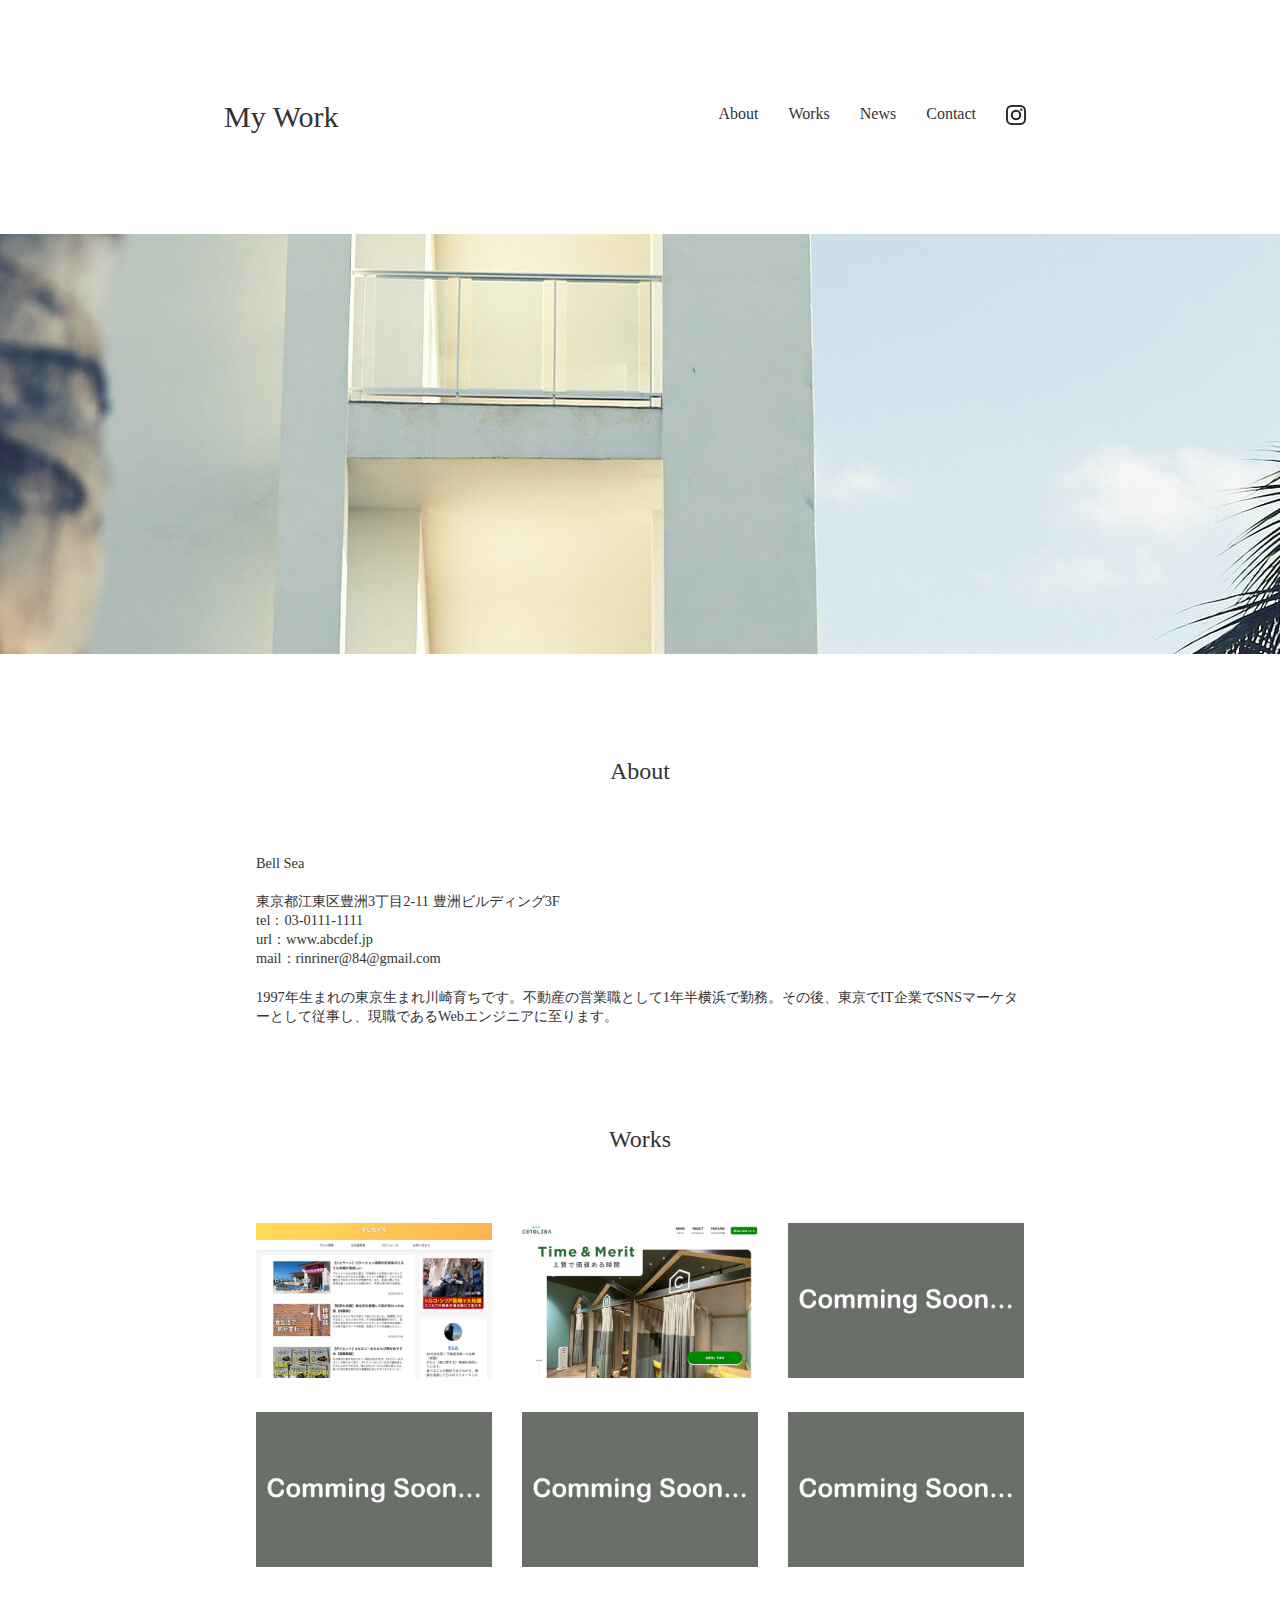
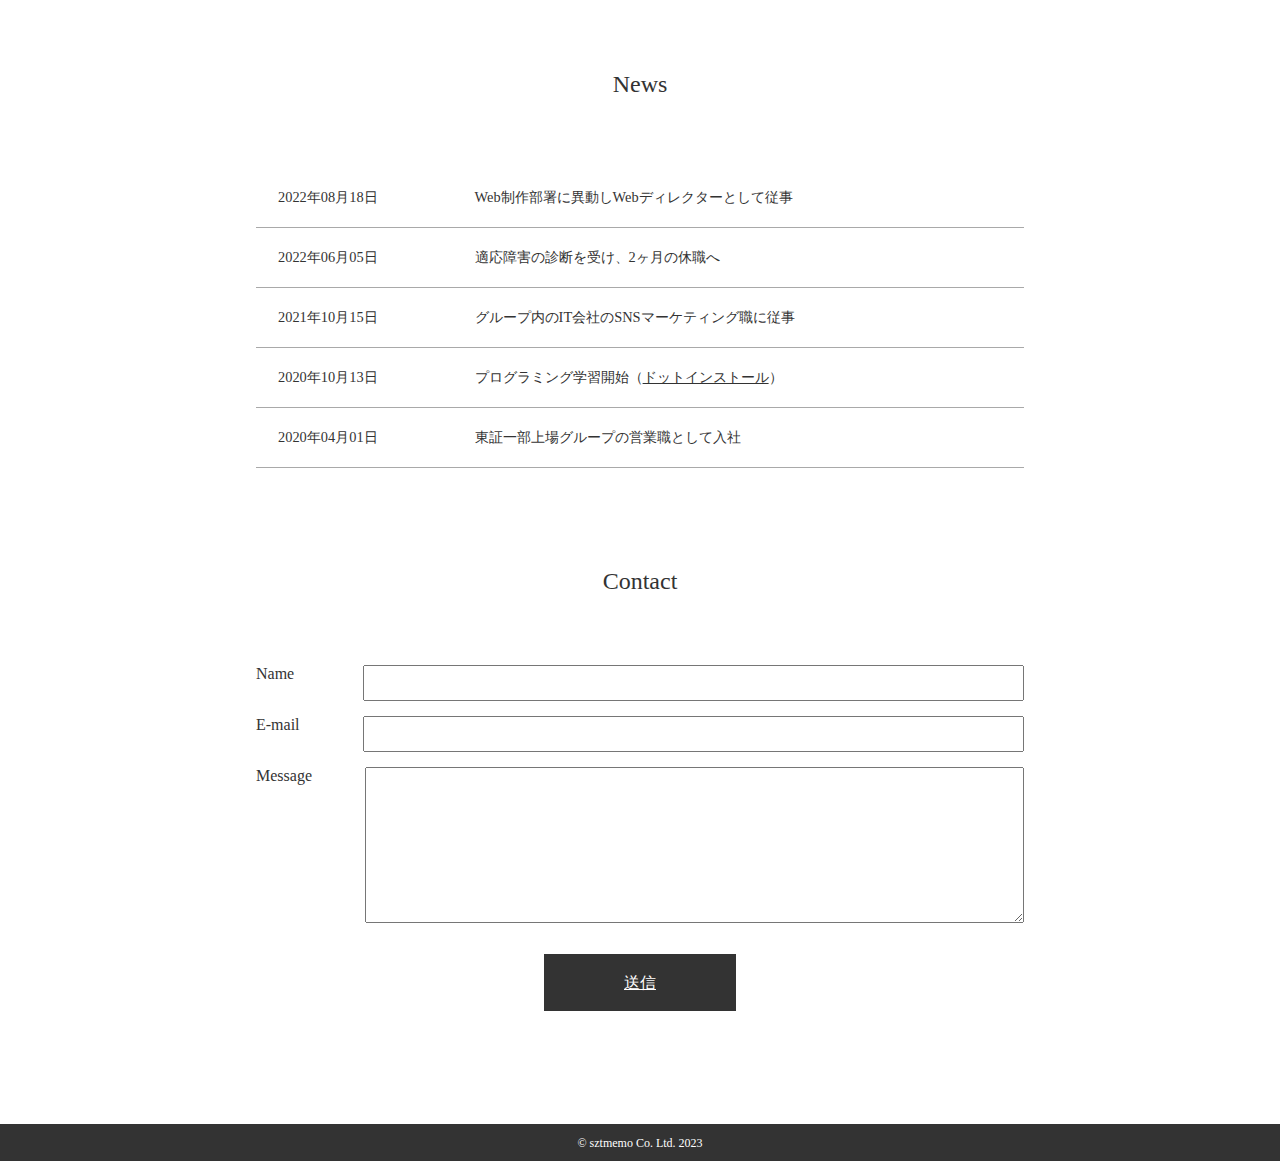
==== index.html @ f0a4bad5 "Add files via upload" ====
<!DOCTYPE html>
<html lang="ja">
<head>
  <meta charset="UTF-8">
  <meta http-equiv="X-UA-Compatible" content="IE=edge">
  <meta name="viewport" content="width=device-width, initial-scale=1.0">
  <title>My Portfolio</title>
  <link rel="stylesheet" href="style.css">
</head>
<body>
  <header>
    <div class="navHeader">
      <h1><a href="index.html">My Work</a></h1>
      <nav>
        <ul>
          <li><a href="#about">About</a></li>
          <li><a href="#works">Works</a></li>
          <li><a href="#news">News</a></li>
          <li><a href="#contact">Contact</a></li>
          <li class="ig"><a href="https://www.instagram.com/sztknsy/" target="_blank"><img src="img/icon-instagram.png" alt=""></a></li>
        </ul>
      </nav>
    </div>
  </header>
  <div class="mv">
    <img src="img/mainvisual-pc.jpg" alt="mvPC" class="pc">
    <img src="img/mainvisual-sp.jpg" alt="msSP" class="sp">
  </div>
  <main>
    <div id="about" class="mt100">
      <h2>About</h2>
      <p>Bell Sea</p>
      <p  class="mt20">東京都江東区豊洲3丁目2-11 豊洲ビルディング3F</p>
      <p>tel：03-0111-1111</p>
      <p>url：www.abcdef.jp</p>
      <p>mail：rinriner@84@gmail.com</p>
      <p class="mt20">1997年生まれの東京生まれ川崎育ちです。不動産の営業職として1年半横浜で勤務。その後、東京でIT企業でSNSマーケターとして従事し、現職であるWebエンジニアに至ります。</p>
    </div>
    <div id="works" class="mt100">
      <h2>Works</h2>
      <div class="clm">
        <a href="https://sztaku.com/" target="_blank"><img src="img/blog.jpg" alt="ブログサイト"></a>
        <a href="#"><img src="img/site01.jpg" alt="制作サイト01"></a>
        <img src="img/comming_soon.jpg" alt="comming_soon">
        <img src="img/comming_soon.jpg" alt="comming_soon">
        <img src="img/comming_soon.jpg" alt="comming_soon">
        <img src="img/comming_soon.jpg" alt="comming_soon">
      </div>
    </div>
    <div id="news">
      <h2>News</h2>
      <table>
        <tbody>
          <tr>
            <th>2022年08月18日</th>
            <td>Web制作部署に異動しWebディレクターとして従事</td>
          </tr>
          <tr>
            <th>2022年06月05日</th>
            <td>適応障害の診断を受け、2ヶ月の休職へ</td>
          </tr>
          <tr>
            <th>2021年10月15日</th>
            <td>グループ内のIT会社のSNSマーケティング職に従事</td>
          </tr>
          <tr>
            <th>2020年10月13日</th>
            <td>プログラミング学習開始（<a href="https://dotinstall.com/home" target="_blank">ドットインストール</a>）</td>
          </tr>
          <tr>
            <th>2020年04月01日</th>
            <td>東証一部上場グループの営業職として入社</td>
          </tr>
        </tbody>
      </table>
    </div>
    <div id="contact">
      <h2>Contact</h2>
      <div class="form">
        <label for="name">Name</label>
        <input type="text" id="name" name="name" size="90%" style="height: 30px;">
      </div>
      <div class="form">
        <label for="mail">E-mail</label>
        <input type="text" id="mail" name="mail" size="90%" style="height: 30px;">
      </div>
      <div class="form">
        <label for="message">Message</label>
        <textarea name="message" id="messsage" cols="100%" rows="10"></textarea>
      </div>
      <div class="btn">
        <a href="complete.html">送信</a>
      </div>
    </div>
  </main>
  <footer>
    <small>© sztmemo Co. Ltd. 2023</small>
  </footer>
</body>
</html>
---- style.css ----
@charset "utf-8";

/* 共通 */
html,body,ul,li,a,p {
  color: #333333;
  margin: 0;
  padding: 0;
}

p {
  font-size: .9em;
}

h1 {
  font-size: 30px;
  font-weight: 300;
  margin: 0;
}

h2 {
  text-align: center;
  margin-bottom: 70px;
  margin-top: 100px;
  font-weight: 300;
}

li {
  list-style: none;
}

a {
  text-decoration: none; 
}

a:hover {
  cursor: pointer;
  opacity: .7;
}

main {
  width: 60%;
  margin: 0 auto;
}

main a {
  text-decoration: underline;
}

main a:hover {
  text-decoration: none;
}

.mt20 {
  margin-top: 20px;
}

.mt100 {
  margin-top: 100px;
}

table {
  border-collapse: collapse;
  width: 100%;
}

th, td  {
  padding: 20px 0;
  margin: 0;
  border-bottom: 1px solid #A9A9A9;
}

th {
  width: 20%;
  padding-right: 10px;
  font-weight: 300;
  font-size: .9em;
}

td {
  width: 80%;
  padding-left: 65px;
  font-size: .9em;
}

/* header */
header {
  padding: 100px 0;
}

.navHeader {
  display: flex;
  align-items: center;
  margin: 0 auto;
  width: 65%;
  justify-content: space-between;
}

.navHeader ul {
  display: flex;
}

.navHeader ul li {
  padding-right: 30px;
}

.ig img {
  width: 20px;
}

/* mv */

.mv img {
  width: 100%;
  margin: 0 auto;
  object-fit: cover;
  height: 420px;
}

/* works */

#works .clm {
  display: grid;
  grid-template-columns: 1fr 1fr 1fr;
  grid-template-rows: 1fr 1fr;
  gap: 30px;
}

#works img {
  width: 100%;
  object-fit: contain;
}

#news a:hover {
  text-decoration: none;
}

/* contact */

#contact {
  margin-bottom: 130px;
}

.form {
  width: 100%;
  display: flex;
  justify-content: space-between;
  margin-bottom: 15px;
}

label {
  width: 10%;
}

input, textarea{
  width: 85%;
}

.btn {
  margin: 50px auto;
  text-align: center;
}

.btn a {
  background: #333333;
  padding: 20px 80px;
  color: #fff;
}

.btn a:hover {
  cursor: pointer;
  background: #fff;
  color: #333333;
  border: 1px solid #333333;
}

footer {
  background: #333333;
  text-align: center;
  color: #fff;
  font-size: .9em;
  padding: 10px;
}

@media (min-width: 481px) {
  .sp {
    display: none;
  }
}

/* sp */
@media (max-width: 480px) {
  /* SP共通1 */
  .pc {
    display: none;
  }
  h1 {
    font-size: 30px;
    font-weight: 300;
    margin: 0;
  }
  
  h2 {
    text-align: center;
    margin-bottom: 40px;
    margin-top: 50px;
    font-weight: 300;
  }
  main {
    width: 90%;
    margin: 0 auto;
  }
/* ここまで */

header {
  padding: 20px 0;
}

  .navHeader {
    display: block;
    align-items: center;
    margin: 0 auto;
    width: 100%;
    justify-content: none;
    text-align: center;
  }

  .navHeader ul {
    margin-top: 10px;
    display: flex;
    justify-content: center;
  }
  .navHeader ul li {
    padding: 0 10px 0;
  }

  #works .clm {
    display: block;
  }
  
  #works img {
    width: 100%;
    object-fit: contain;
    margin-bottom: 20px;
  }
  
  #news a {
    text-decoration: underline;
  
  }
  #news a:hover {
    text-decoration: none;
  }

  th, td  {
    padding: 5px 0;

  }

  th {
    width: 100%;
    padding-right: 10px;
    font-weight: 300;
    font-size: .9em;
    text-align: start;
    display: block;
    border: none;
  }
  
  td {
    width: 100%;
    padding-left: 0;
    font-size: .9em;
    display: block;
  }

  .form {
    display: block;
    justify-content: none;
  }

  input, textarea{
    width: 100%;
    margin: 0 auto;
  }

  #contact {
    margin-bottom: 80px;
  }

  .btn a:active {
    background: #fff;
    color: #333333;
    border: 1px solid #333333;
  } 
}
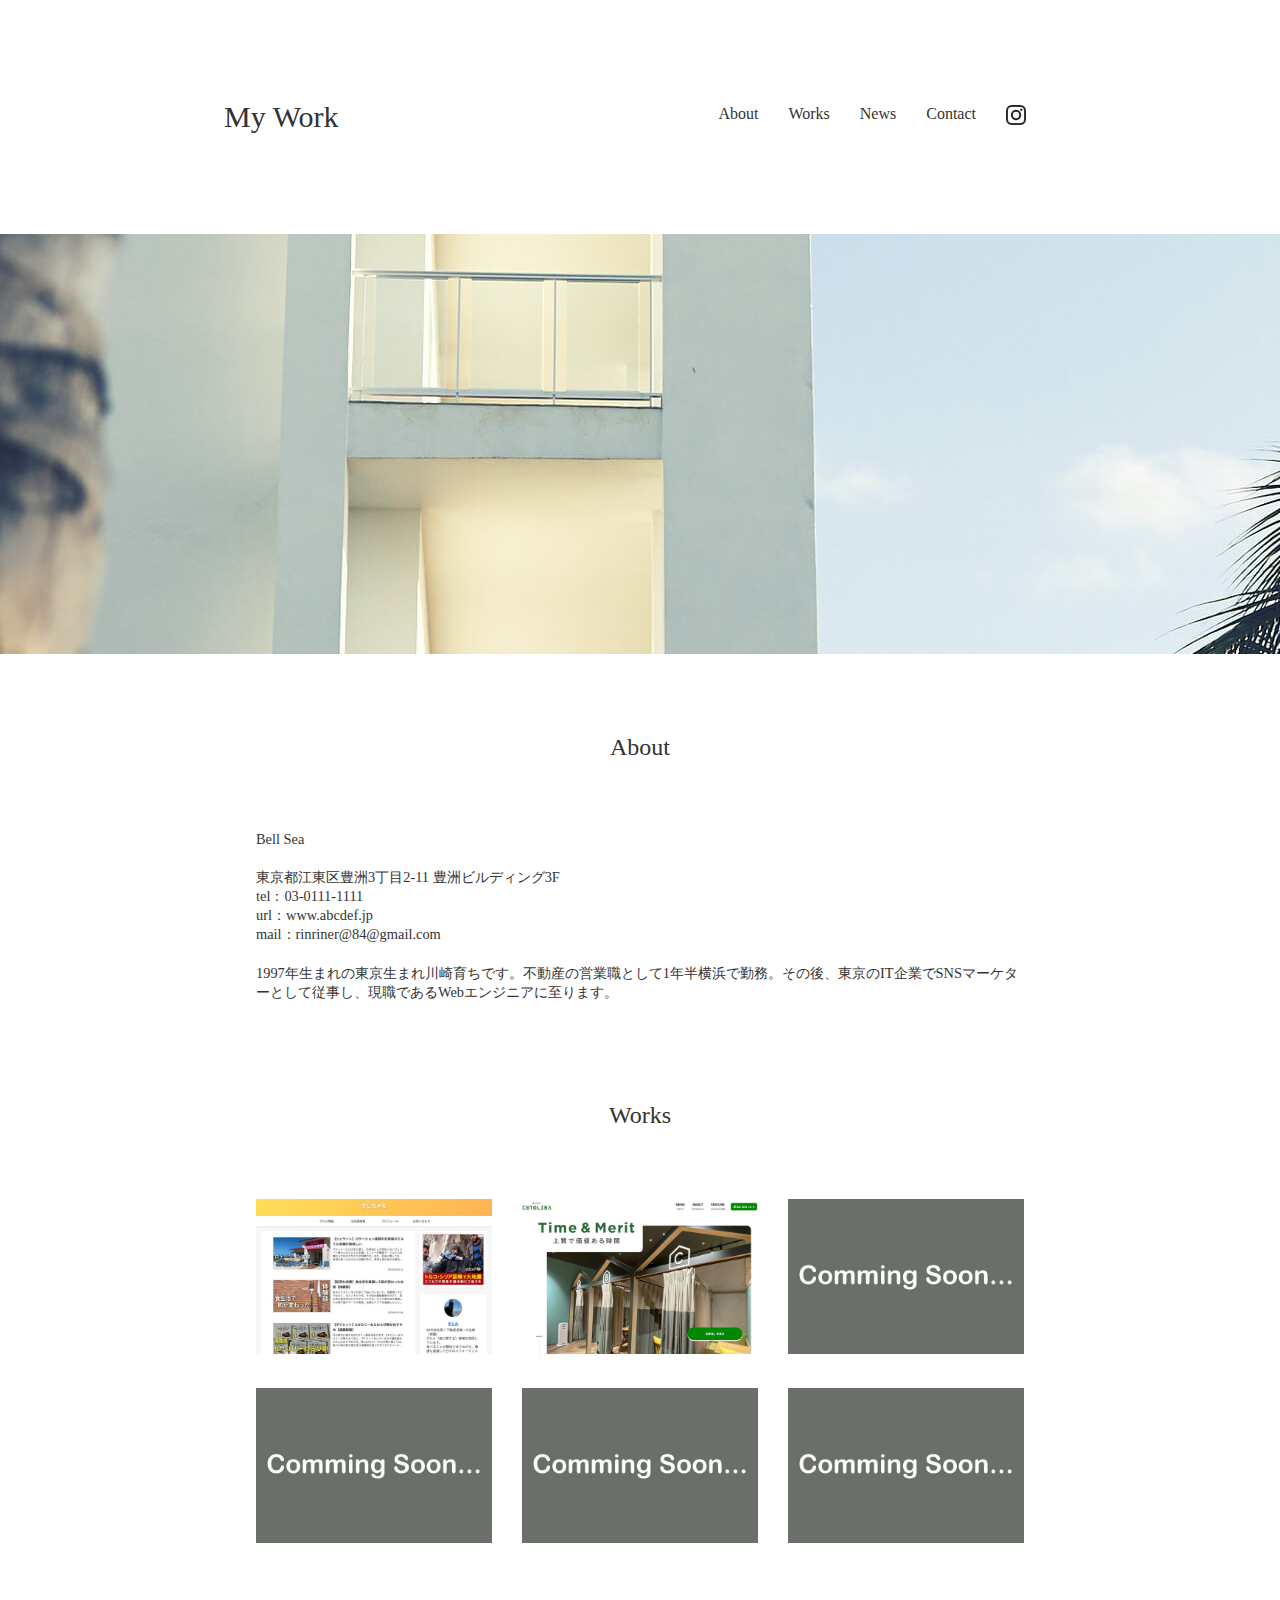
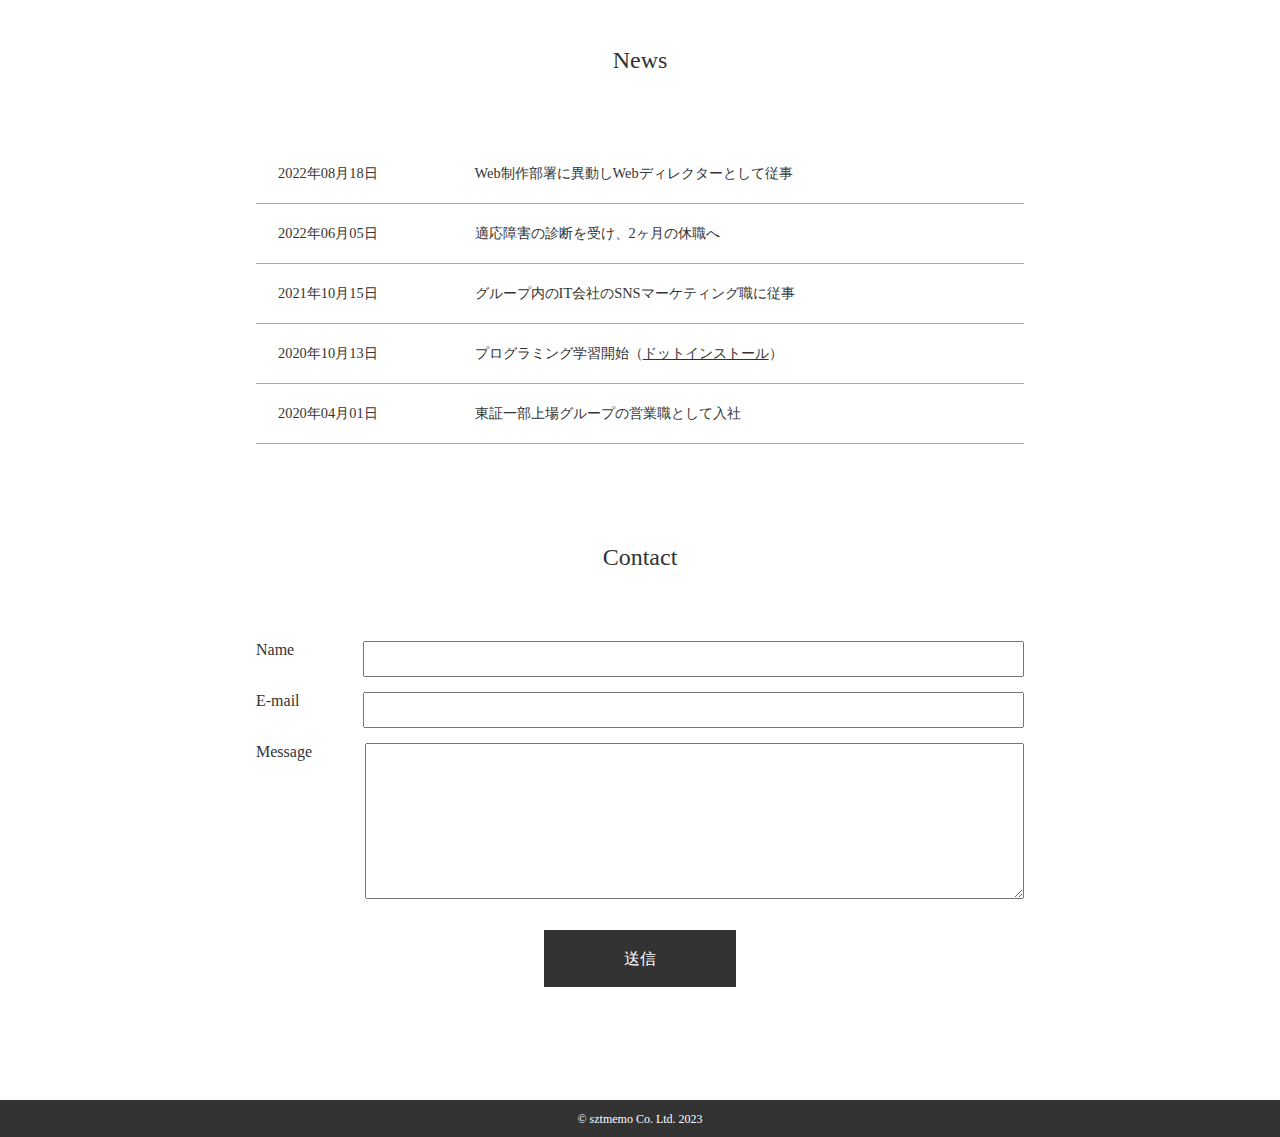
==== commit 1bec17d5: "Add files via upload" ====
--- a/index.html
+++ b/index.html
@@ -23,8 +23,16 @@
     </div>
   </header>
   <div class="mv">
-    <img src="img/mainvisual-pc.jpg" alt="mvPC" class="pc">
-    <img src="img/mainvisual-sp.jpg" alt="msSP" class="sp">
+    <div class="pc">
+      <img src="img/mainvisual-pc.jpg" alt="mvPC" class="current">
+      <img src="img/mainvisual2-pc.jpg" alt="mvPC">
+      <img src="img/mainvisual3-pc.jpg" alt="mvPC">
+    </div>
+    <div class="sp">
+      <img src="img/mainvisual-sp.jpg" alt="msSP" class="current">
+      <img src="img/mainvisual2-sp.jpg" alt="msSP">
+      <img src="img/mainvisual3-sp.jpg" alt="msSP">
+    </div>
   </div>
   <main>
     <div id="about" class="mt100">
@@ -34,7 +42,7 @@
       <p>tel：03-0111-1111</p>
       <p>url：www.abcdef.jp</p>
       <p>mail：rinriner@84@gmail.com</p>
-      <p class="mt20">1997年生まれの東京生まれ川崎育ちです。不動産の営業職として1年半横浜で勤務。その後、東京でIT企業でSNSマーケターとして従事し、現職であるWebエンジニアに至ります。</p>
+      <p class="mt20">1997年生まれの東京生まれ川崎育ちです。不動産の営業職として1年半横浜で勤務。その後、東京のIT企業でSNSマーケターとして従事し、現職であるWebエンジニアに至ります。</p>
     </div>
     <div id="works" class="mt100">
       <h2>Works</h2>
@@ -96,5 +104,6 @@
   <footer>
     <small>© sztmemo Co. Ltd. 2023</small>
   </footer>
+  <script src="main.js"></script>
 </body>
 </html>--- a/style.css
+++ b/style.css
@@ -42,7 +42,7 @@
   margin: 0 auto;
 }
 
-main a {
+main a:not(.btn a) {
   text-decoration: underline;
 }
 
@@ -109,11 +109,22 @@
 
 /* mv */
 
+.mv {
+  height: 400px;
+}
+
 .mv img {
   width: 100%;
   margin: 0 auto;
   object-fit: cover;
   height: 420px;
+  position: absolute;
+  opacity: 0;
+  transition: opacity 1s;
+}
+
+.mv img.current {
+  opacity: 1;
 }
 
 /* works */
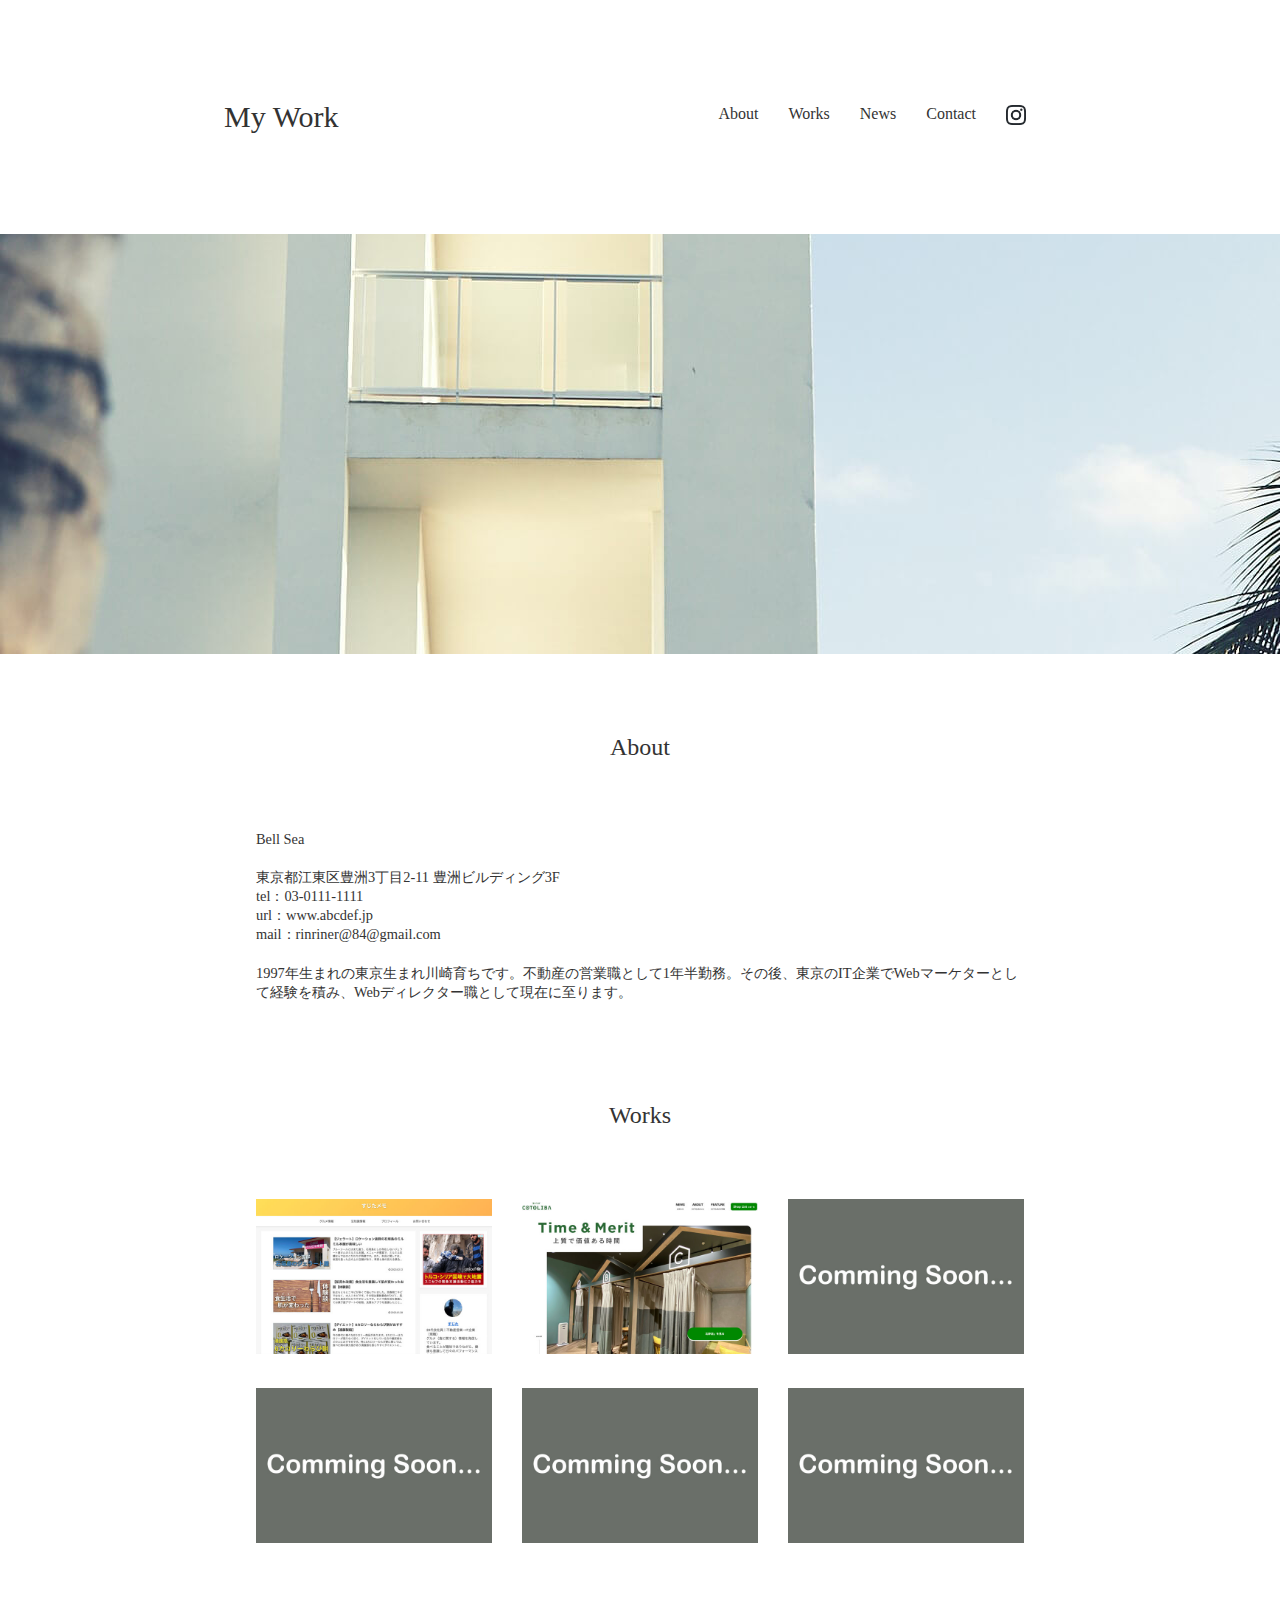
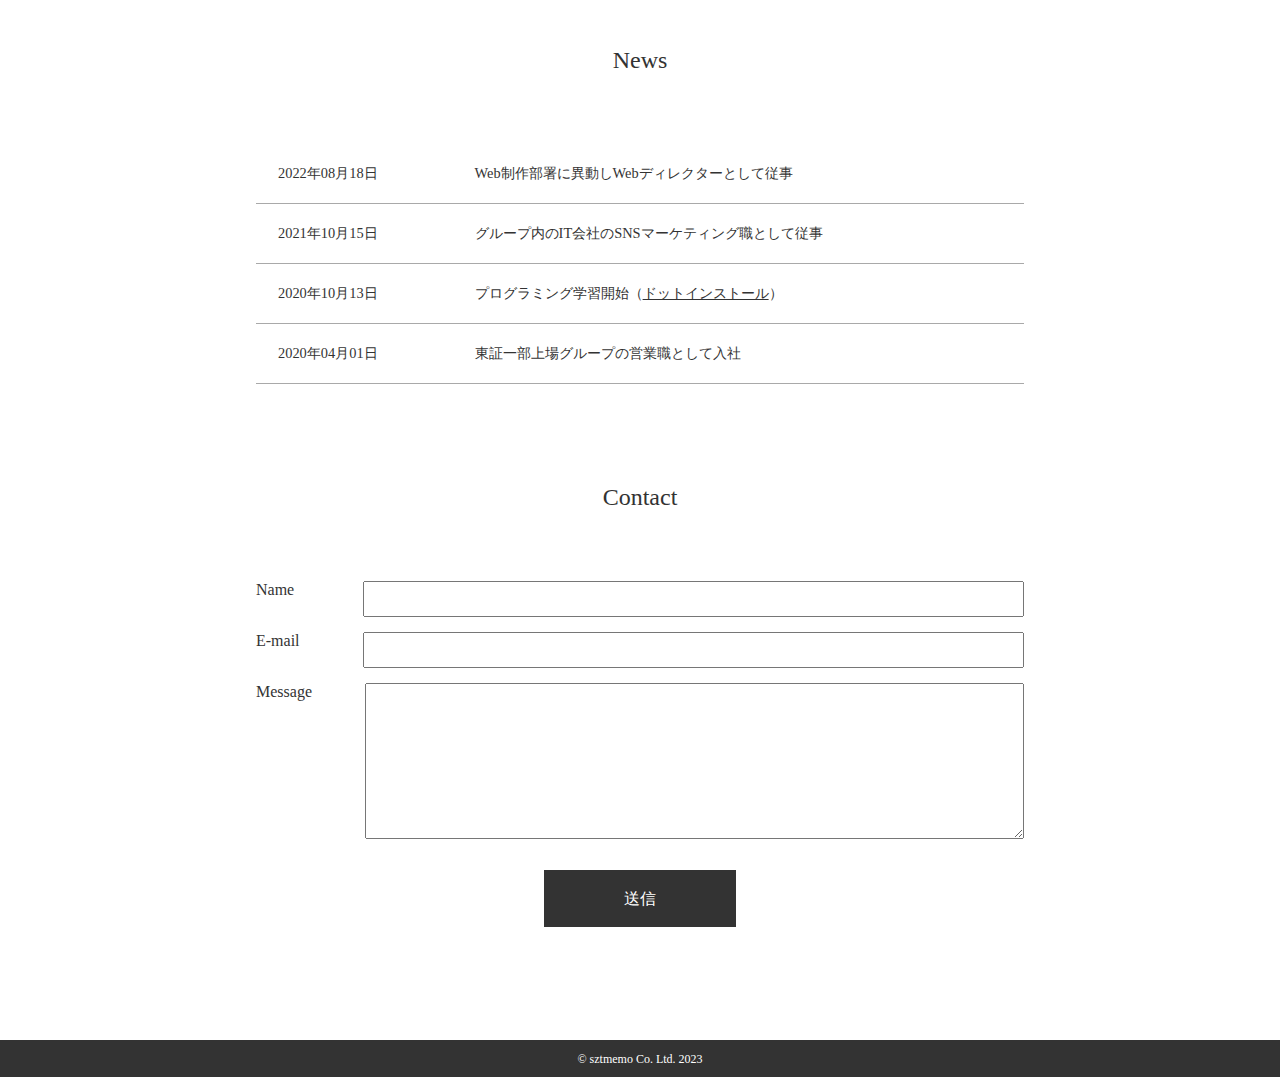
==== commit 96940610: "Add files via upload" ====
--- a/index.html
+++ b/index.html
@@ -42,7 +42,7 @@
       <p>tel：03-0111-1111</p>
       <p>url：www.abcdef.jp</p>
       <p>mail：rinriner@84@gmail.com</p>
-      <p class="mt20">1997年生まれの東京生まれ川崎育ちです。不動産の営業職として1年半横浜で勤務。その後、東京のIT企業でSNSマーケターとして従事し、現職であるWebエンジニアに至ります。</p>
+      <p class="mt20">1997年生まれの東京生まれ川崎育ちです。不動産の営業職として1年半勤務。その後、東京のIT企業でWebマーケターとして経験を積み、Webディレクター職として現在に至ります。</p>
     </div>
     <div id="works" class="mt100">
       <h2>Works</h2>
@@ -64,12 +64,8 @@
             <td>Web制作部署に異動しWebディレクターとして従事</td>
           </tr>
           <tr>
-            <th>2022年06月05日</th>
-            <td>適応障害の診断を受け、2ヶ月の休職へ</td>
-          </tr>
-          <tr>
             <th>2021年10月15日</th>
-            <td>グループ内のIT会社のSNSマーケティング職に従事</td>
+            <td>グループ内のIT会社のSNSマーケティング職として従事</td>
           </tr>
           <tr>
             <th>2020年10月13日</th>
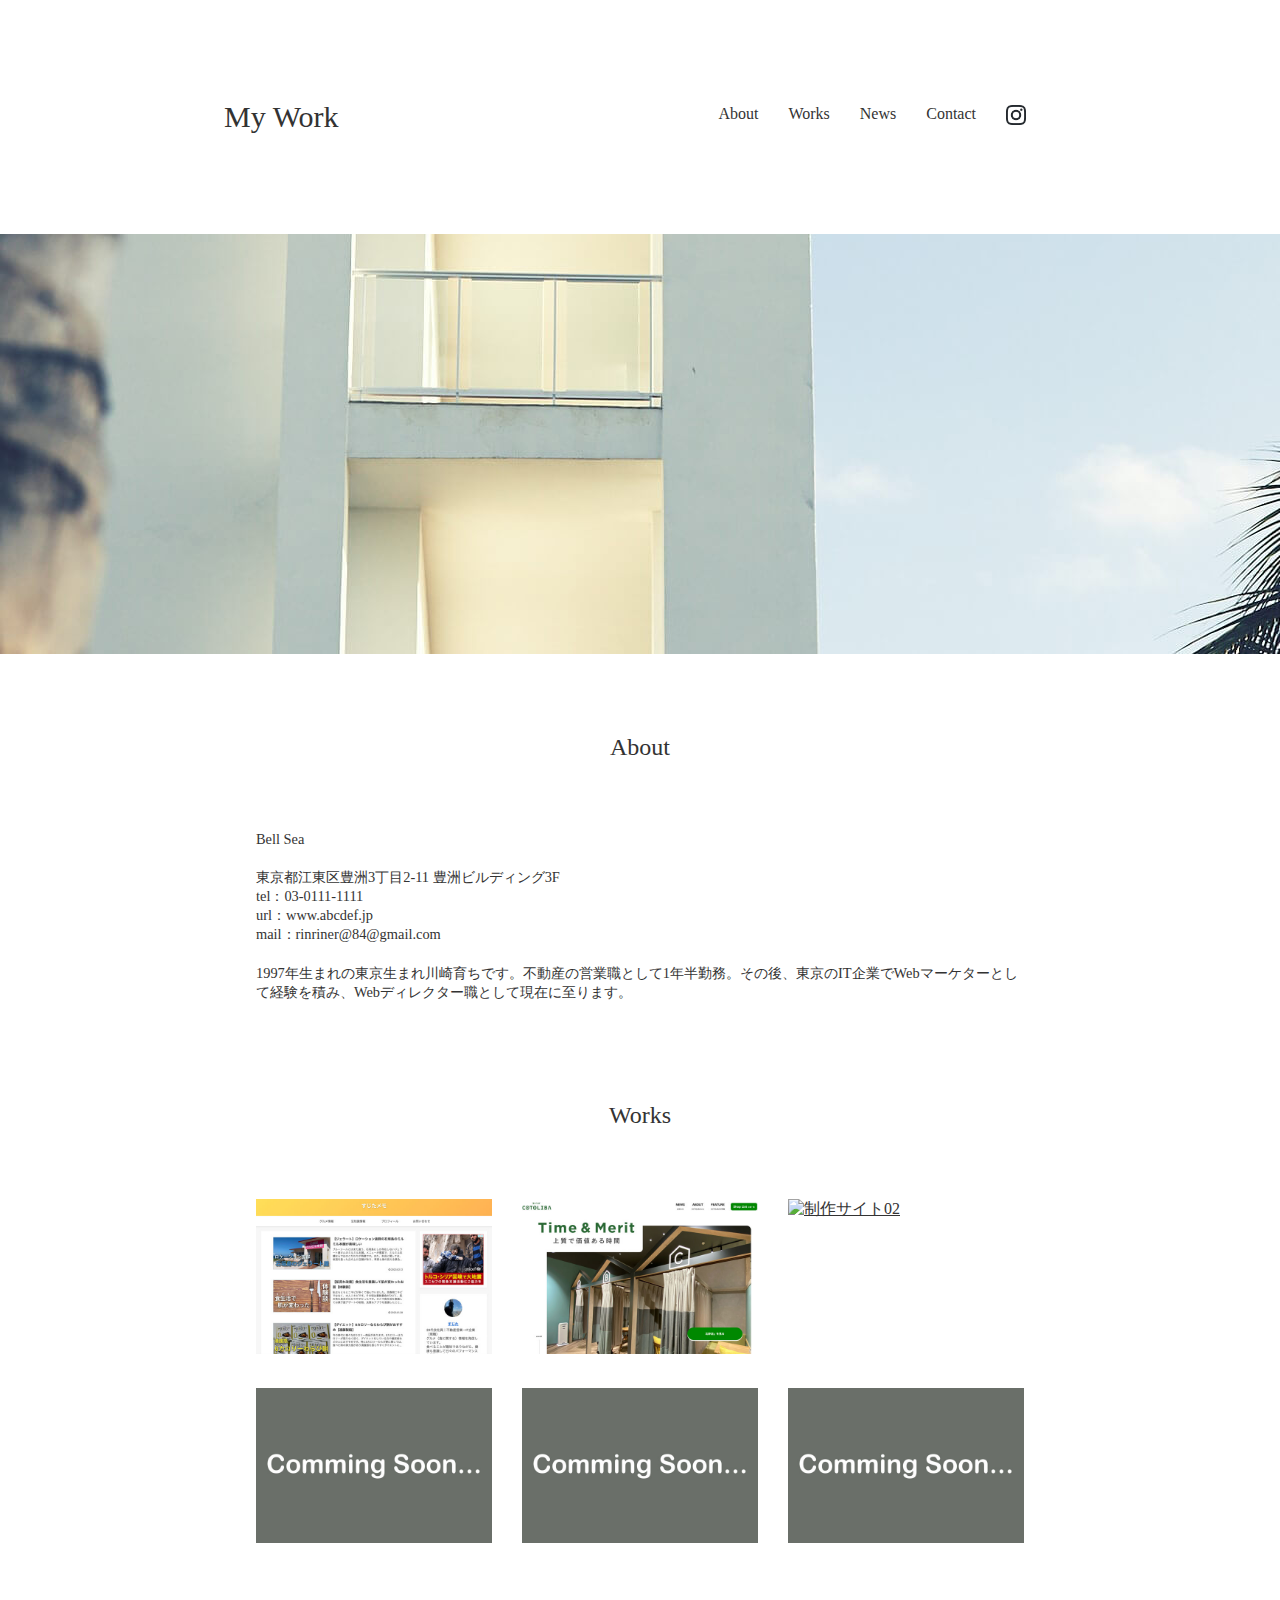
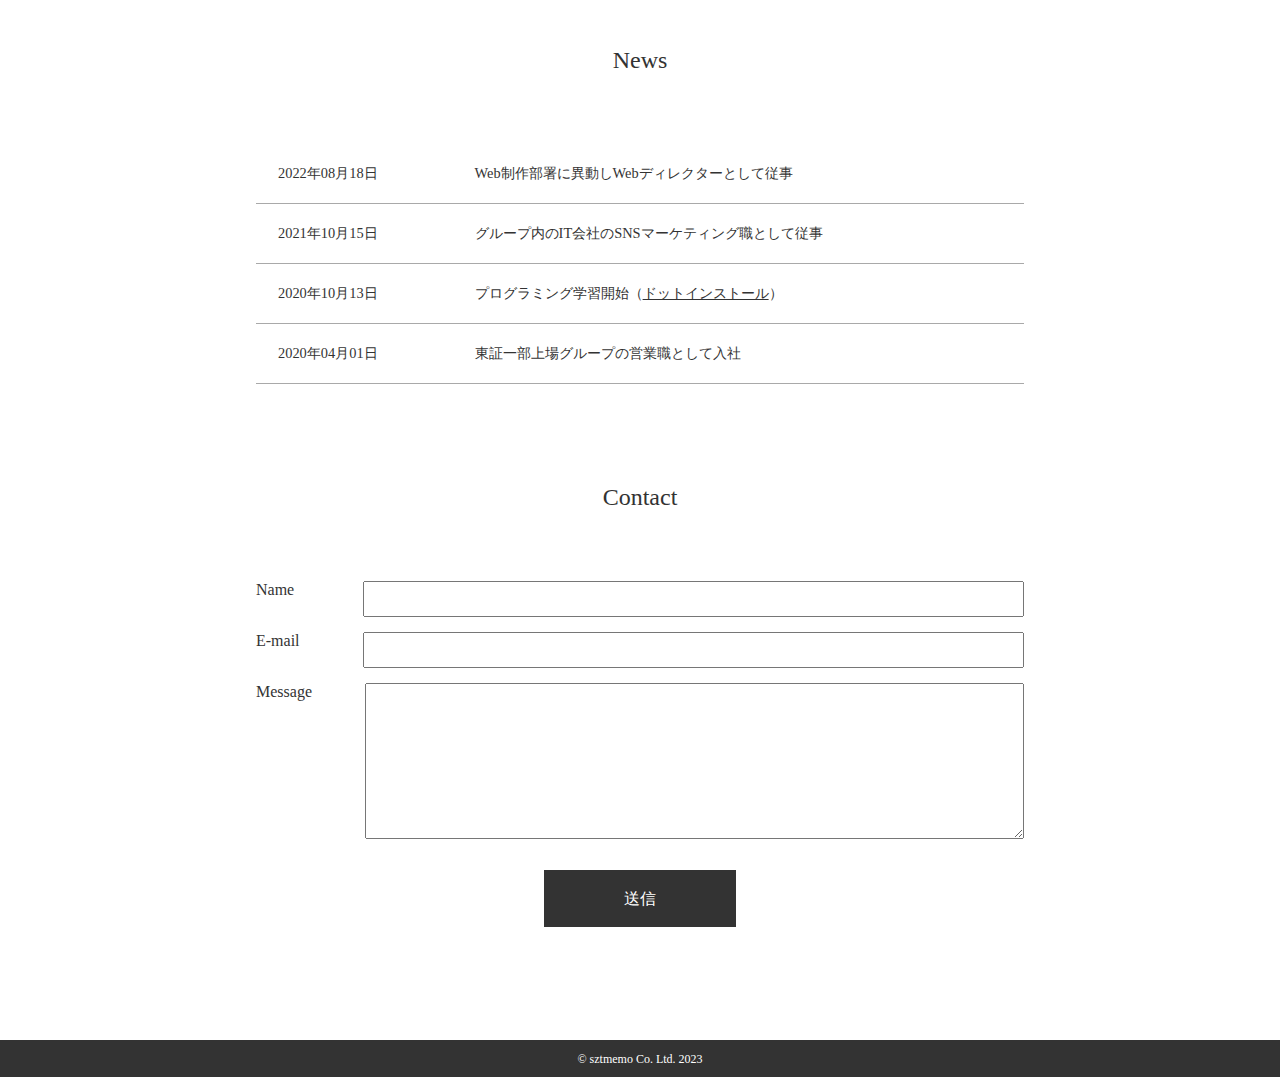
==== commit 26b46cfd: "Add files via upload" ====
--- a/index.html
+++ b/index.html
@@ -49,7 +49,7 @@
       <div class="clm">
         <a href="https://sztaku.com/" target="_blank"><img src="img/blog.jpg" alt="ブログサイト"></a>
         <a href="#"><img src="img/site01.jpg" alt="制作サイト01"></a>
-        <img src="img/comming_soon.jpg" alt="comming_soon">
+        <a href="https://suzu84.github.io/travel-brog/" target="_blank"><img src="img/site02.jpg" alt="制作サイト02"></a>
         <img src="img/comming_soon.jpg" alt="comming_soon">
         <img src="img/comming_soon.jpg" alt="comming_soon">
         <img src="img/comming_soon.jpg" alt="comming_soon">
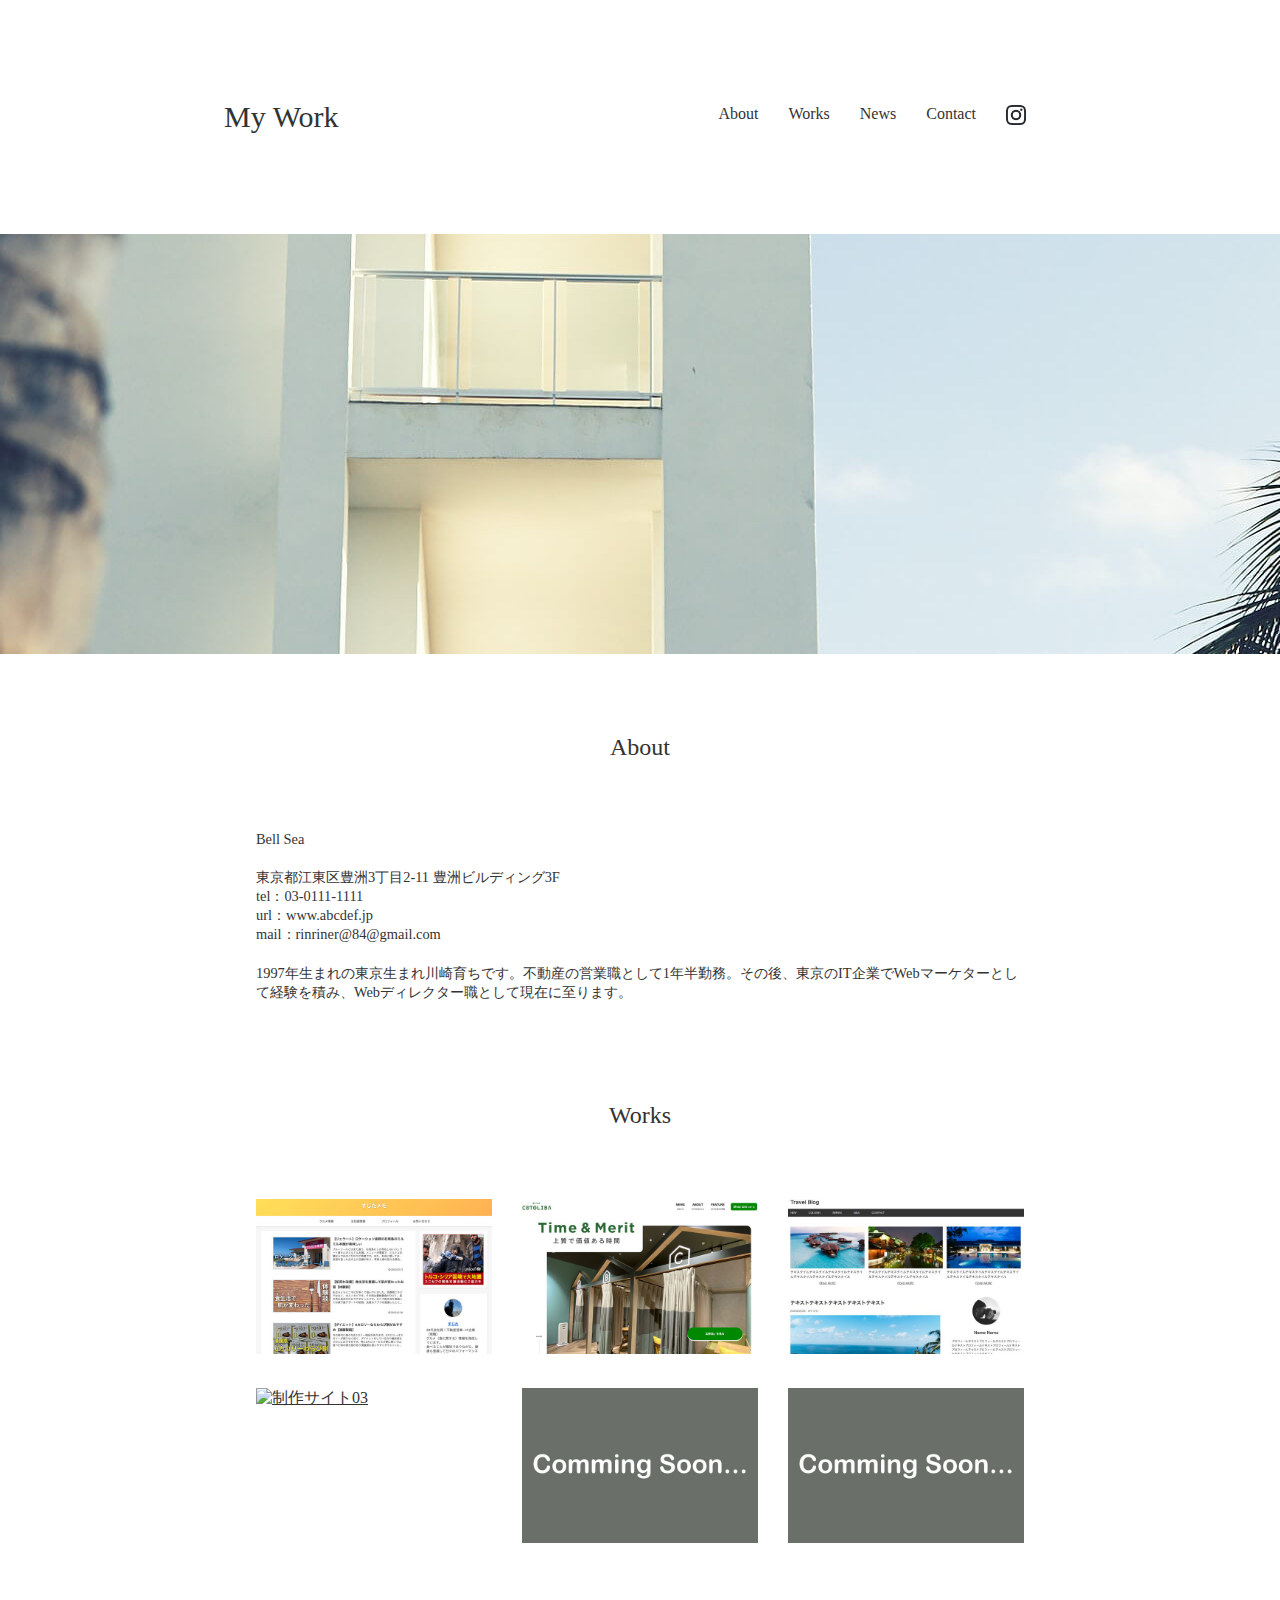
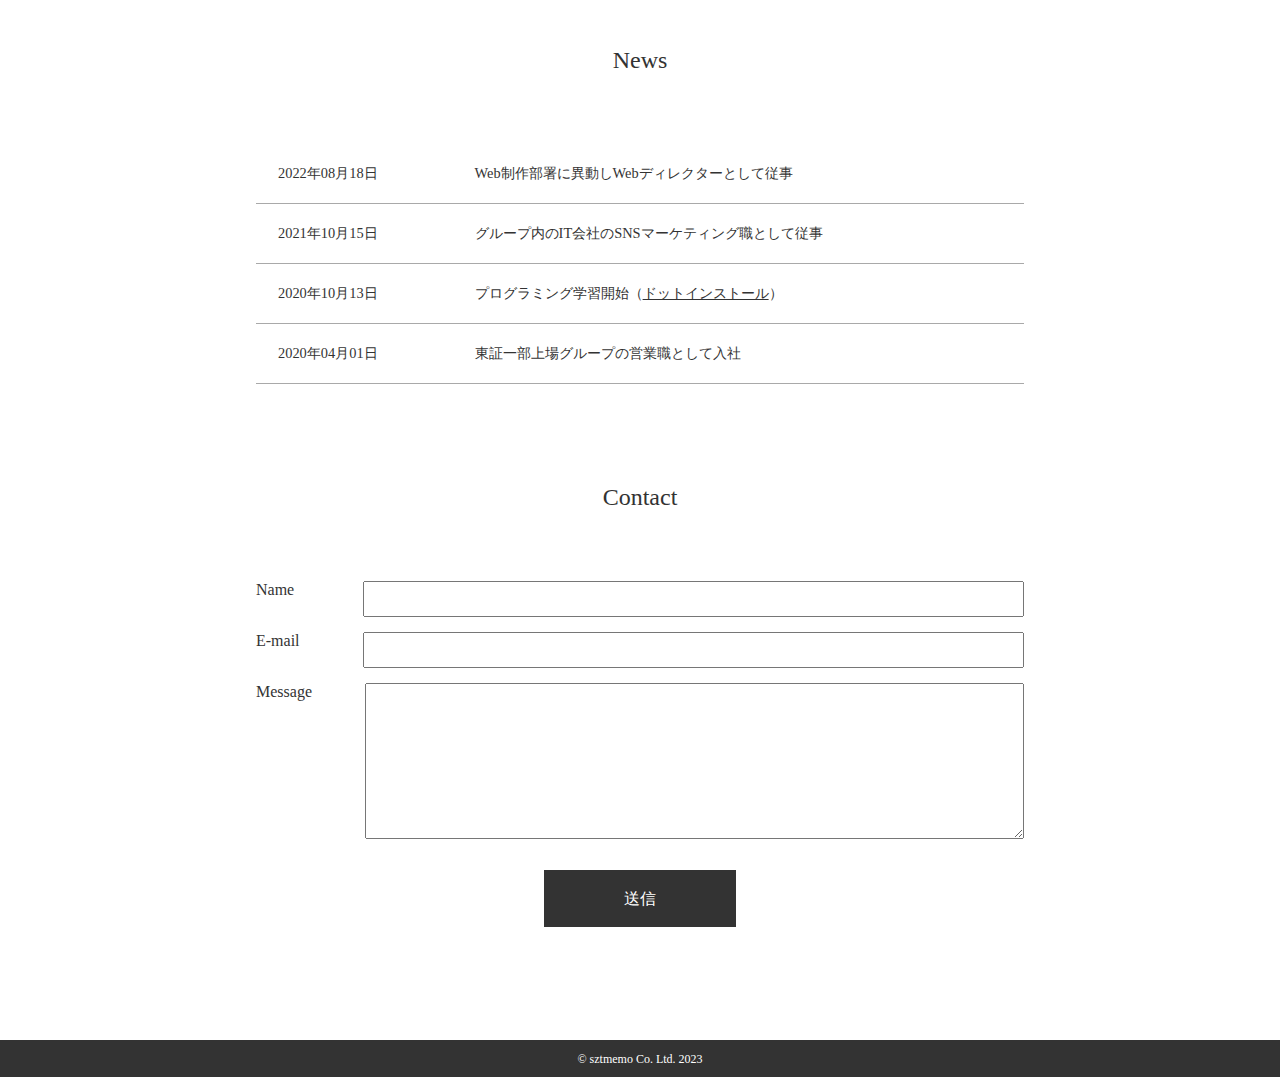
==== commit e7d1fdeb: "Add files via upload" ====
--- a/index.html
+++ b/index.html
@@ -50,7 +50,7 @@
         <a href="https://sztaku.com/" target="_blank"><img src="img/blog.jpg" alt="ブログサイト"></a>
         <a href="#"><img src="img/site01.jpg" alt="制作サイト01"></a>
         <a href="https://suzu84.github.io/travel-brog/" target="_blank"><img src="img/site02.jpg" alt="制作サイト02"></a>
-        <img src="img/comming_soon.jpg" alt="comming_soon">
+        <a href="https://suzu84.github.io/ec-store/index.html"><img src="img/site03.jpg" alt="制作サイト03"></a>
         <img src="img/comming_soon.jpg" alt="comming_soon">
         <img src="img/comming_soon.jpg" alt="comming_soon">
       </div>
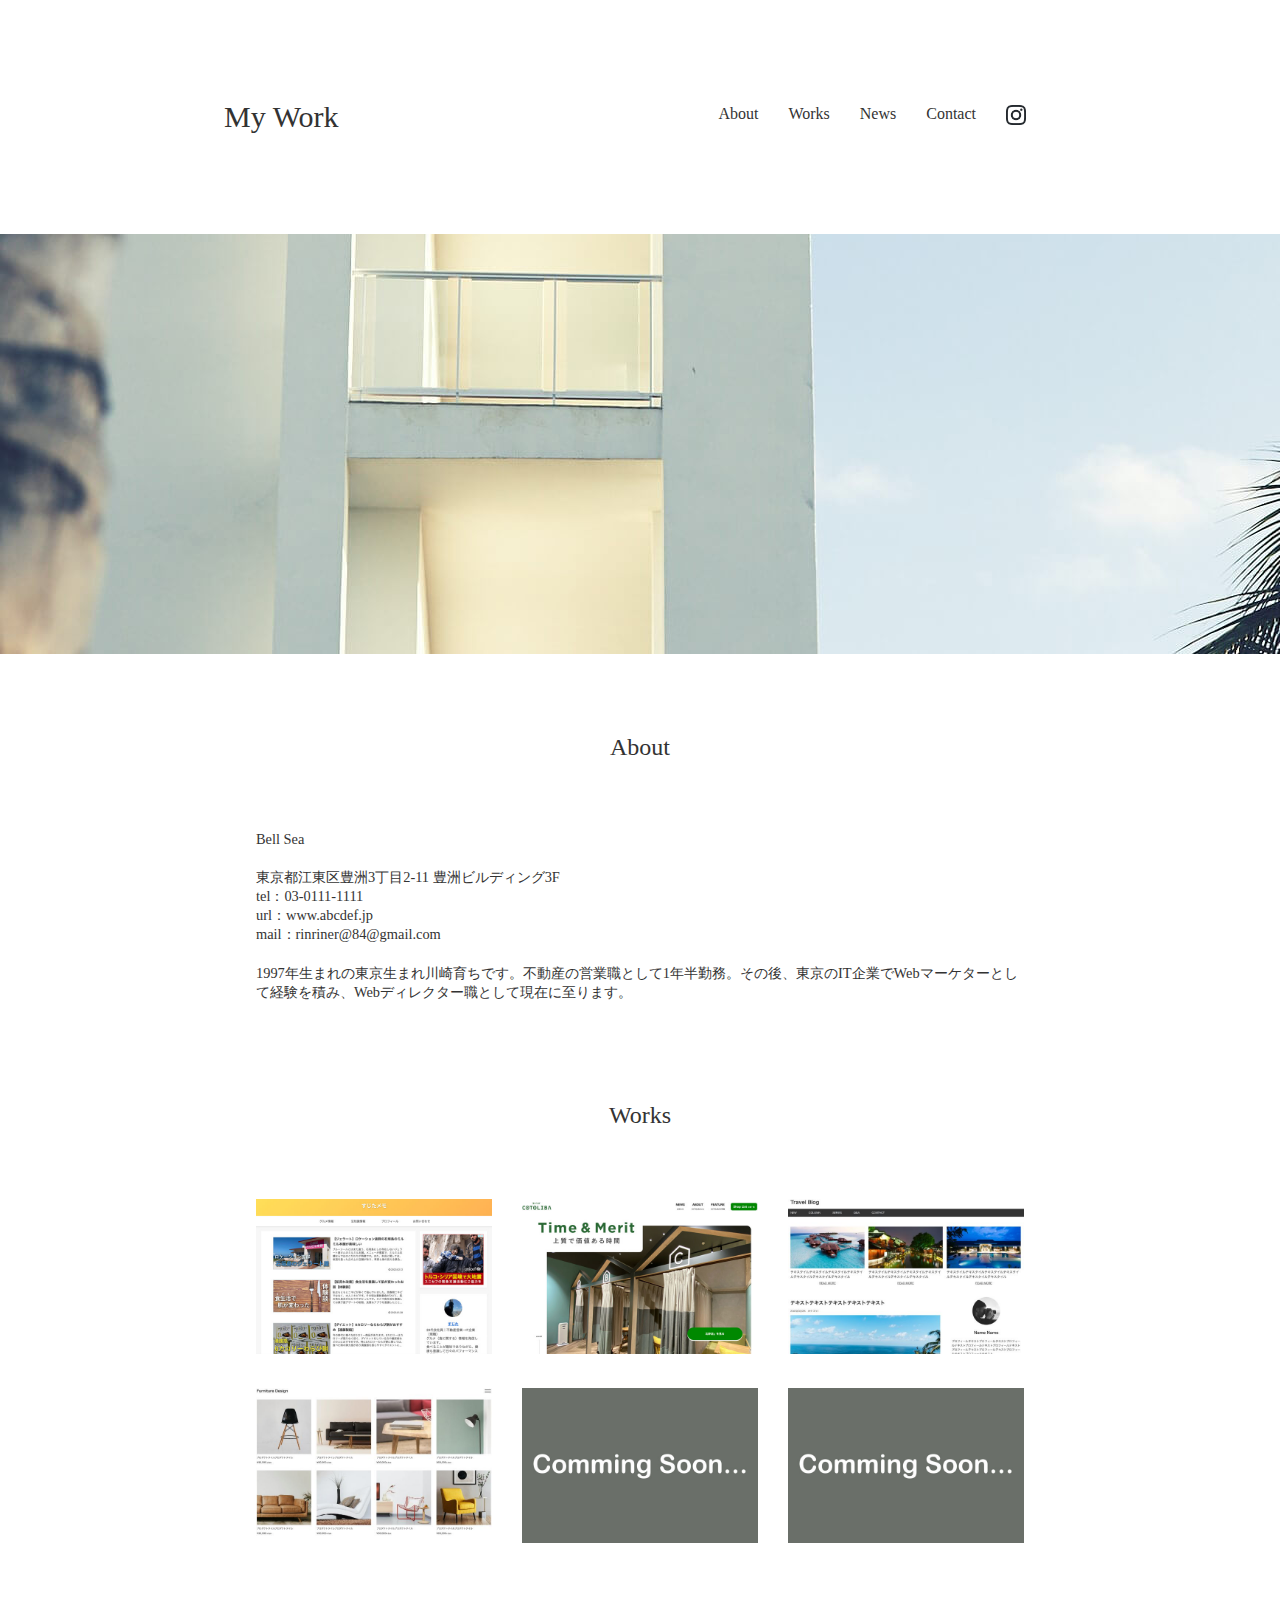
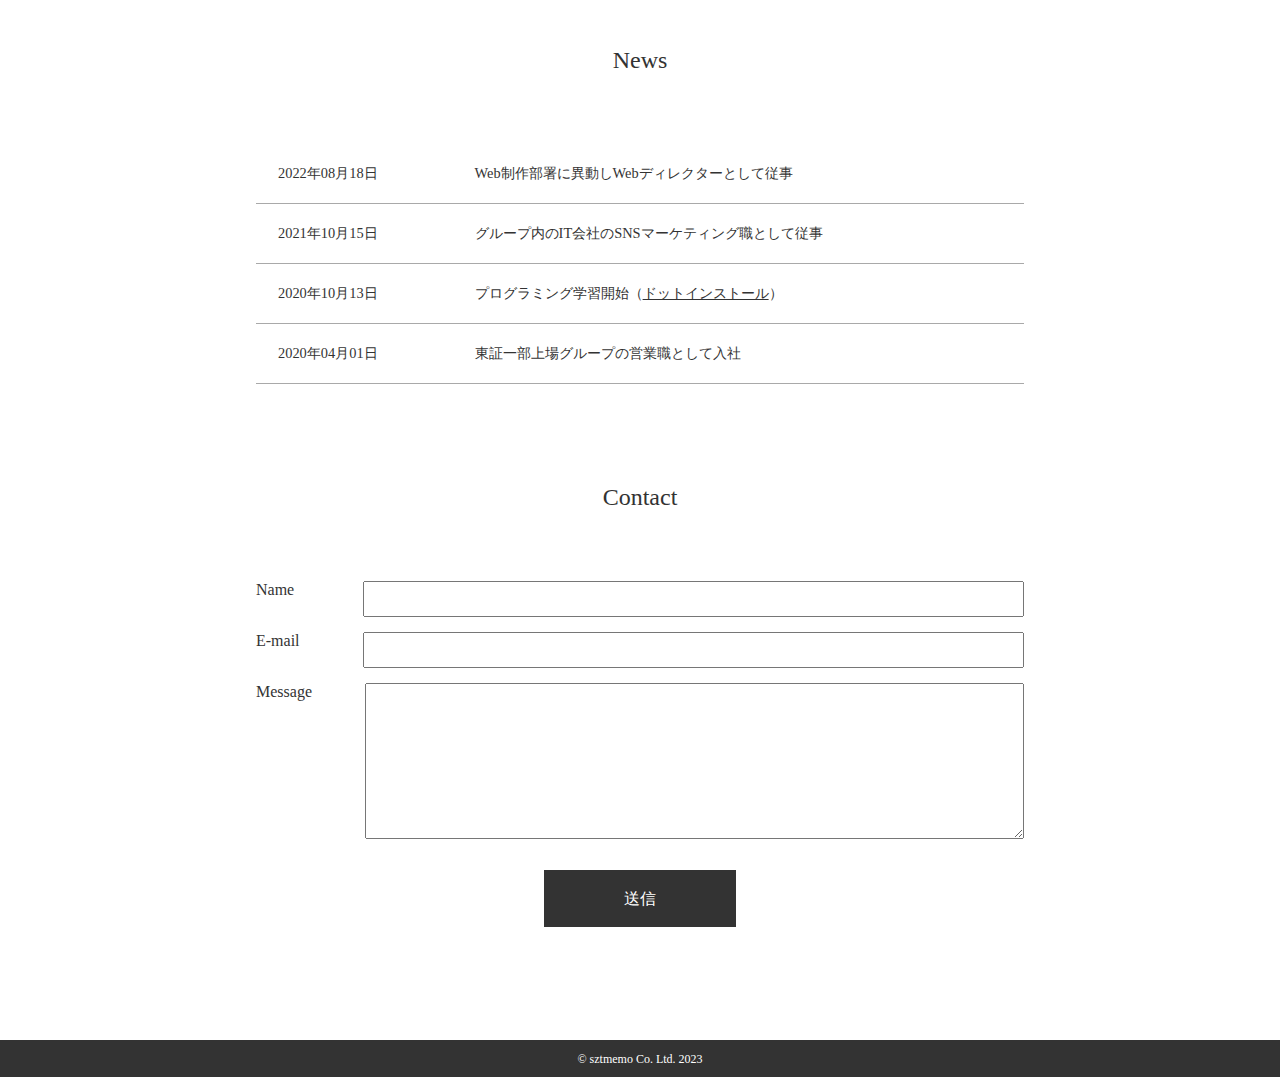
==== commit 1f16c6d1: "Add files via upload" ====
--- a/index.html
+++ b/index.html
@@ -50,7 +50,7 @@
         <a href="https://sztaku.com/" target="_blank"><img src="img/blog.jpg" alt="ブログサイト"></a>
         <a href="#"><img src="img/site01.jpg" alt="制作サイト01"></a>
         <a href="https://suzu84.github.io/travel-brog/" target="_blank"><img src="img/site02.jpg" alt="制作サイト02"></a>
-        <a href="https://suzu84.github.io/ec-store/index.html"><img src="img/site03.jpg" alt="制作サイト03"></a>
+        <a href="https://suzu84.github.io/ec-store/index.html" target="_blank"><img src="img/site03.jpg" alt="制作サイト03"></a>
         <img src="img/comming_soon.jpg" alt="comming_soon">
         <img src="img/comming_soon.jpg" alt="comming_soon">
       </div>
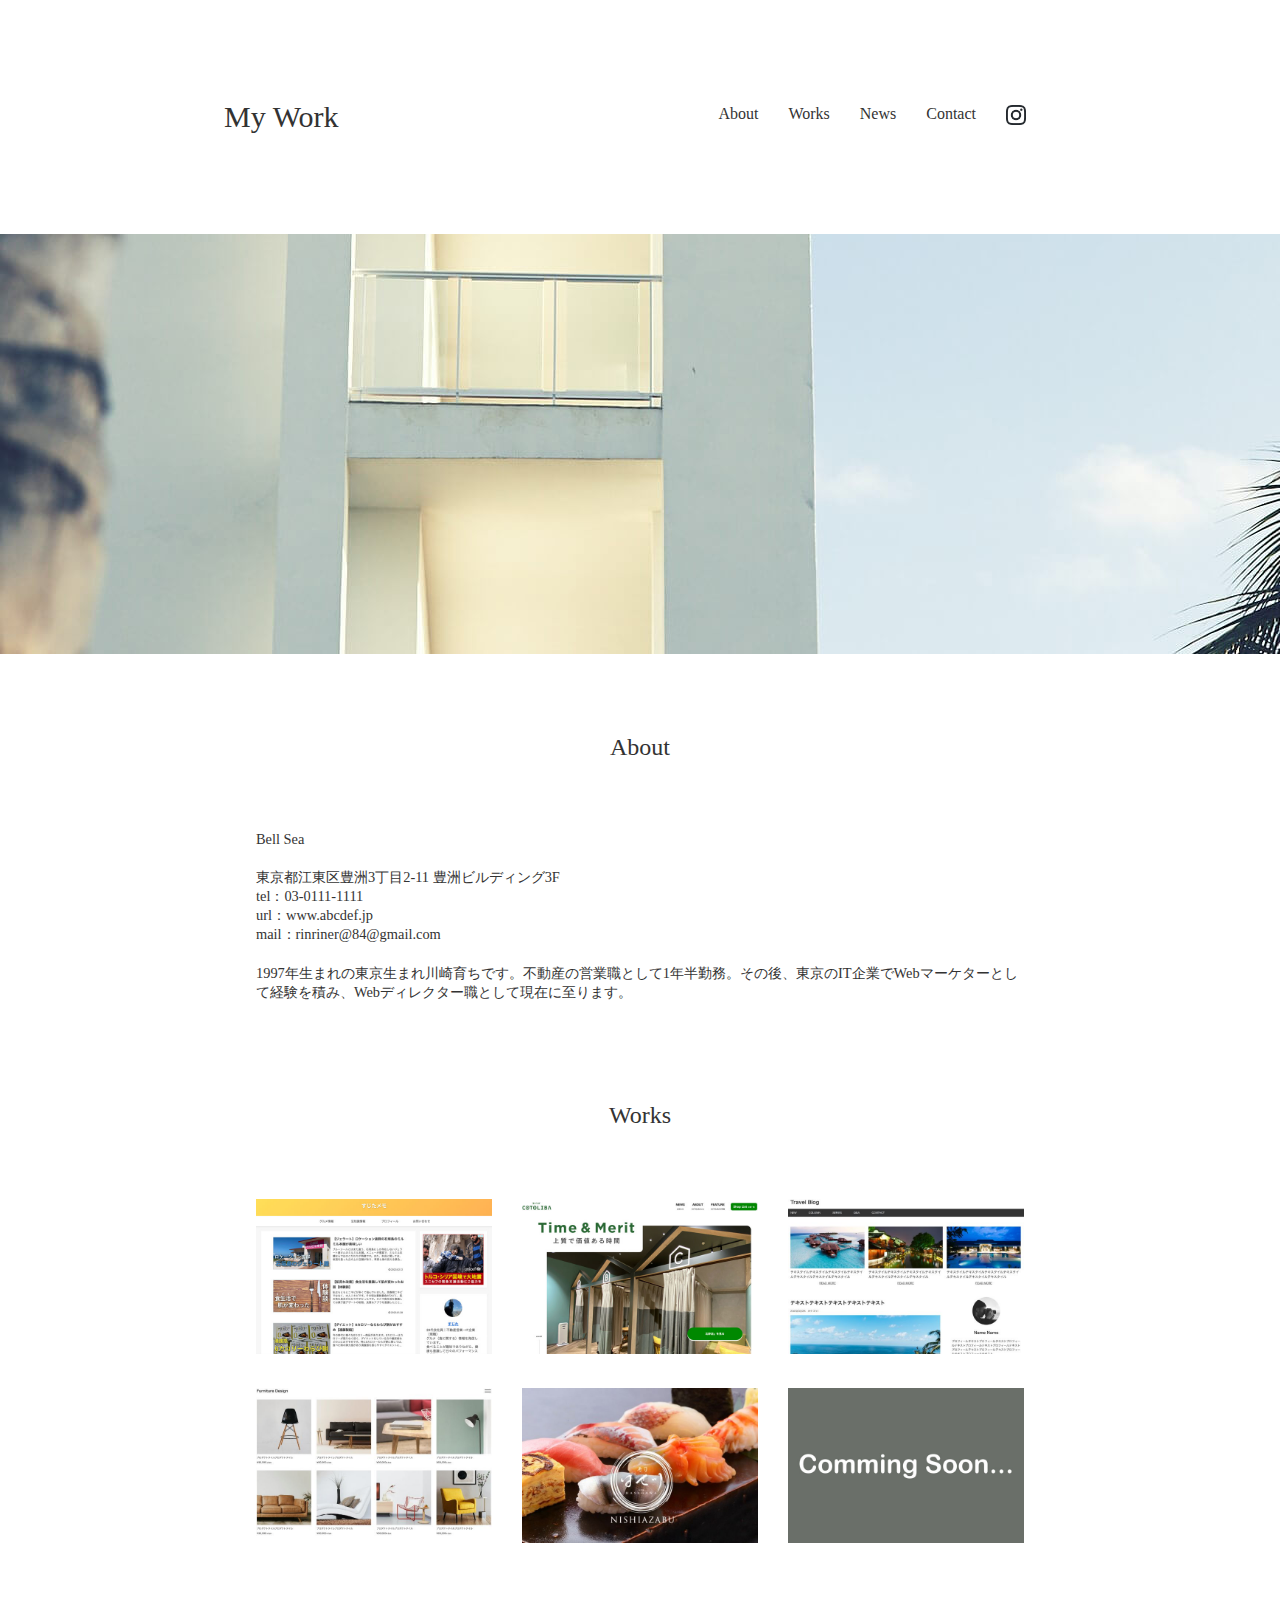
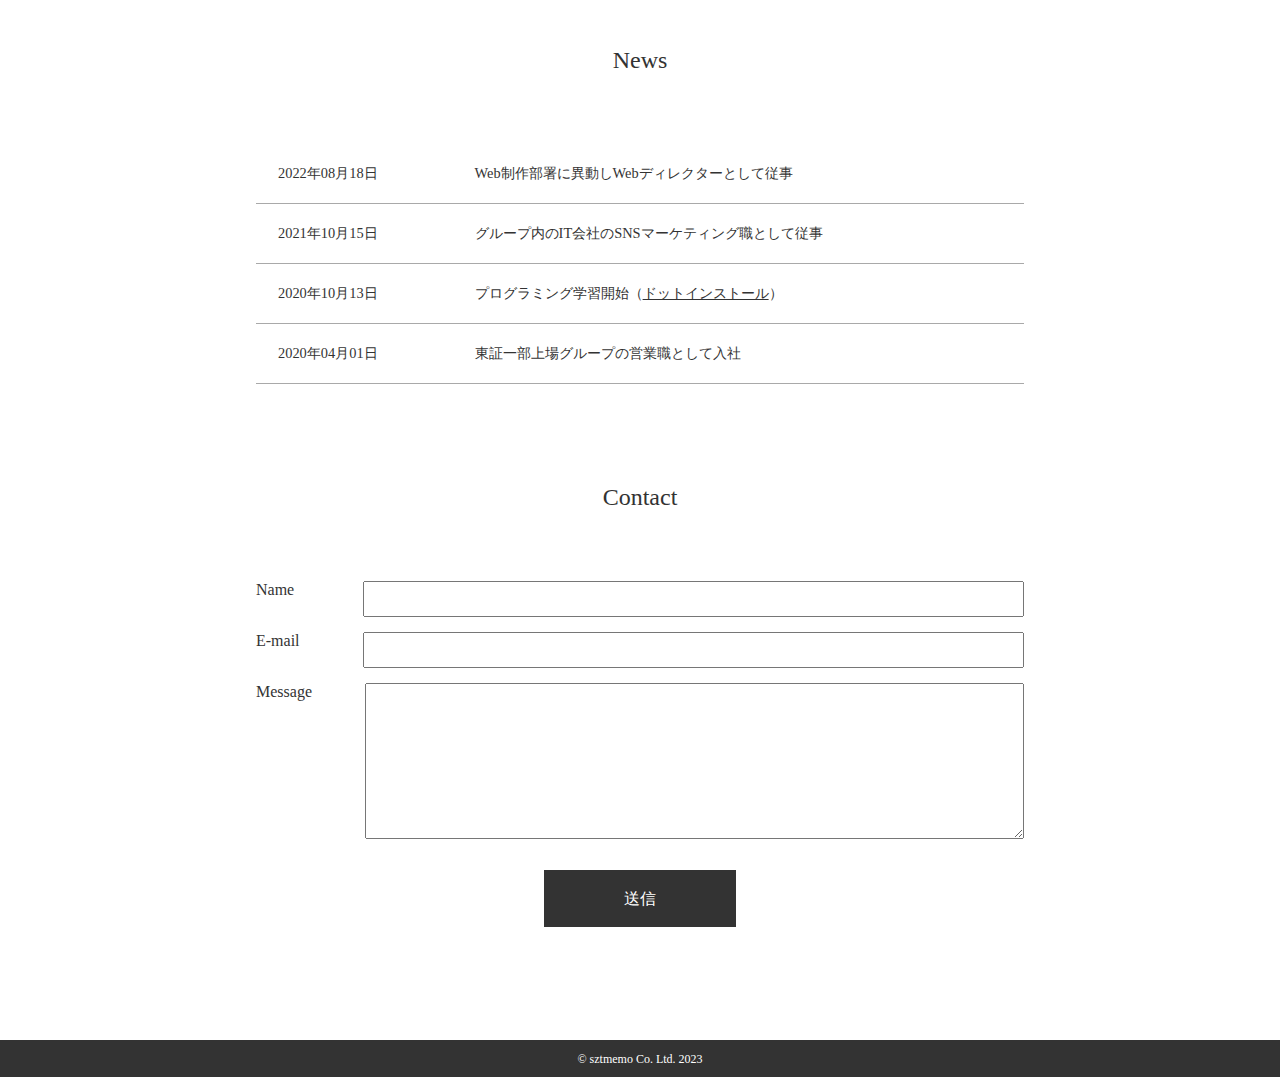
==== commit 8036a197: "Add files via upload" ====
--- a/index.html
+++ b/index.html
@@ -6,8 +6,19 @@
   <meta name="viewport" content="width=device-width, initial-scale=1.0">
   <title>My Portfolio</title>
   <link rel="stylesheet" href="style.css">
+  <!-- Google Tag Manager -->
+  <script>(function(w,d,s,l,i){w[l]=w[l]||[];w[l].push({'gtm.start':
+  new Date().getTime(),event:'gtm.js'});var f=d.getElementsByTagName(s)[0],
+  j=d.createElement(s),dl=l!='dataLayer'?'&l='+l:'';j.async=true;j.src=
+  'https://www.googletagmanager.com/gtm.js?id='+i+dl;f.parentNode.insertBefore(j,f);
+  })(window,document,'script','dataLayer','GTM-W2VVRBX');</script>
+  <!-- End Google Tag Manager -->
 </head>
 <body>
+  <!-- Google Tag Manager (noscript) -->
+  <noscript><iframe src="https://www.googletagmanager.com/ns.html?id=GTM-W2VVRBX"
+  height="0" width="0" style="display:none;visibility:hidden"></iframe></noscript>
+  <!-- End Google Tag Manager (noscript) -->
   <header>
     <div class="navHeader">
       <h1><a href="index.html">My Work</a></h1>
@@ -51,7 +62,7 @@
         <a href="#"><img src="img/site01.jpg" alt="制作サイト01"></a>
         <a href="https://suzu84.github.io/travel-brog/" target="_blank"><img src="img/site02.jpg" alt="制作サイト02"></a>
         <a href="https://suzu84.github.io/ec-store/index.html" target="_blank"><img src="img/site03.jpg" alt="制作サイト03"></a>
-        <img src="img/comming_soon.jpg" alt="comming_soon">
+        <a href="https://suzu84.github.io/sushi/" target="_blank"><img src="img/site04.jpg" alt="制作サイト04"></a>
         <img src="img/comming_soon.jpg" alt="comming_soon">
       </div>
     </div>
